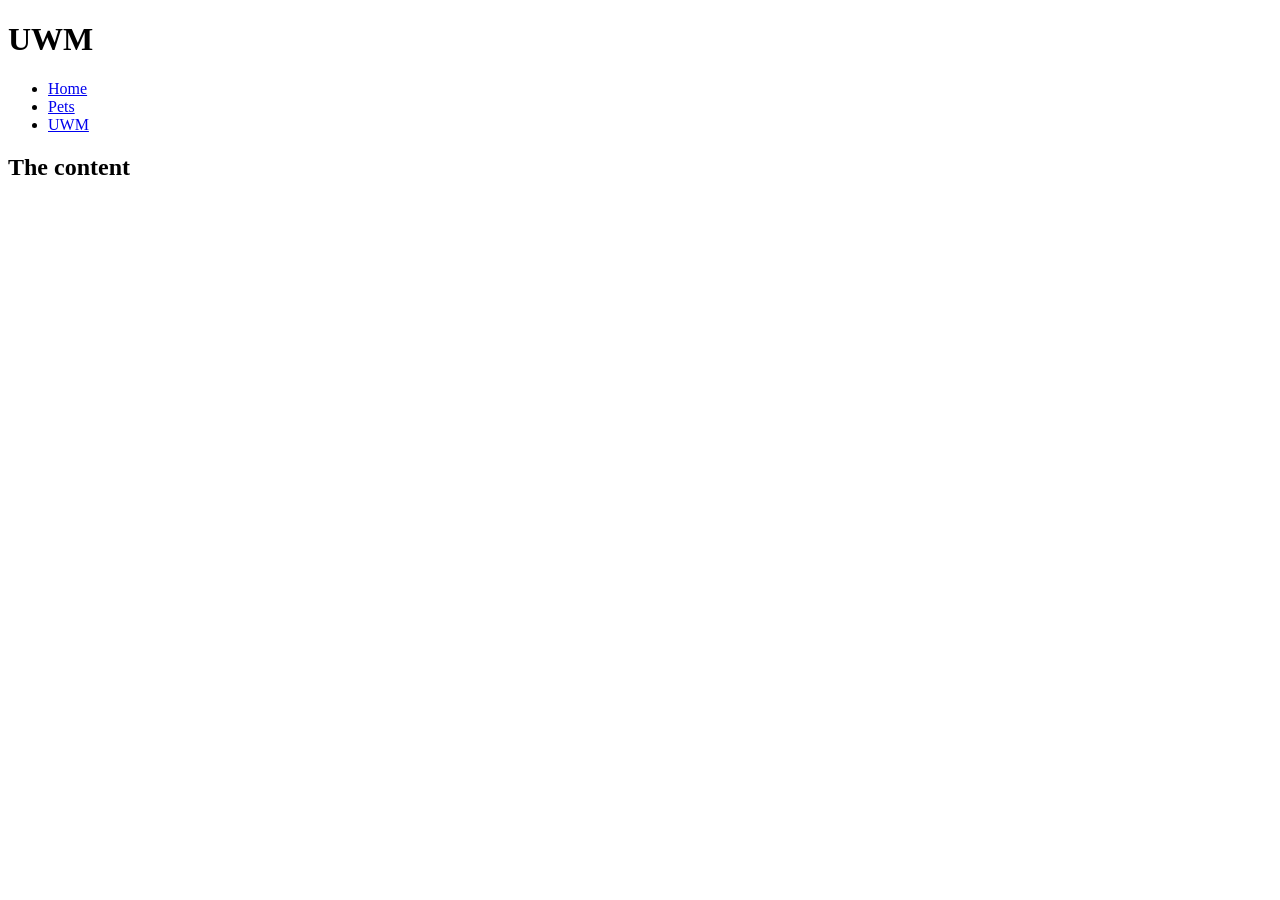
==== uwm.html @ 774eacb3 "finished pets" ====
<!DOCTYPE html>
<html lang="en">

<head>
    <meta charset="utf-8">
<title>Home</title>


</head>

<body>
    <header>
    <h1>UWM</h1>
<nav>
    <ul>
    <li><a href="index.html">Home</a></li>
    <li><a href="pets.html">Pets</a></li>
    <li><a href="uwm.html">UWM</a></li>



</ul>

</nav>



    </header>

<main>
    <h2>The content</h2>
</main>






</body>









</html>
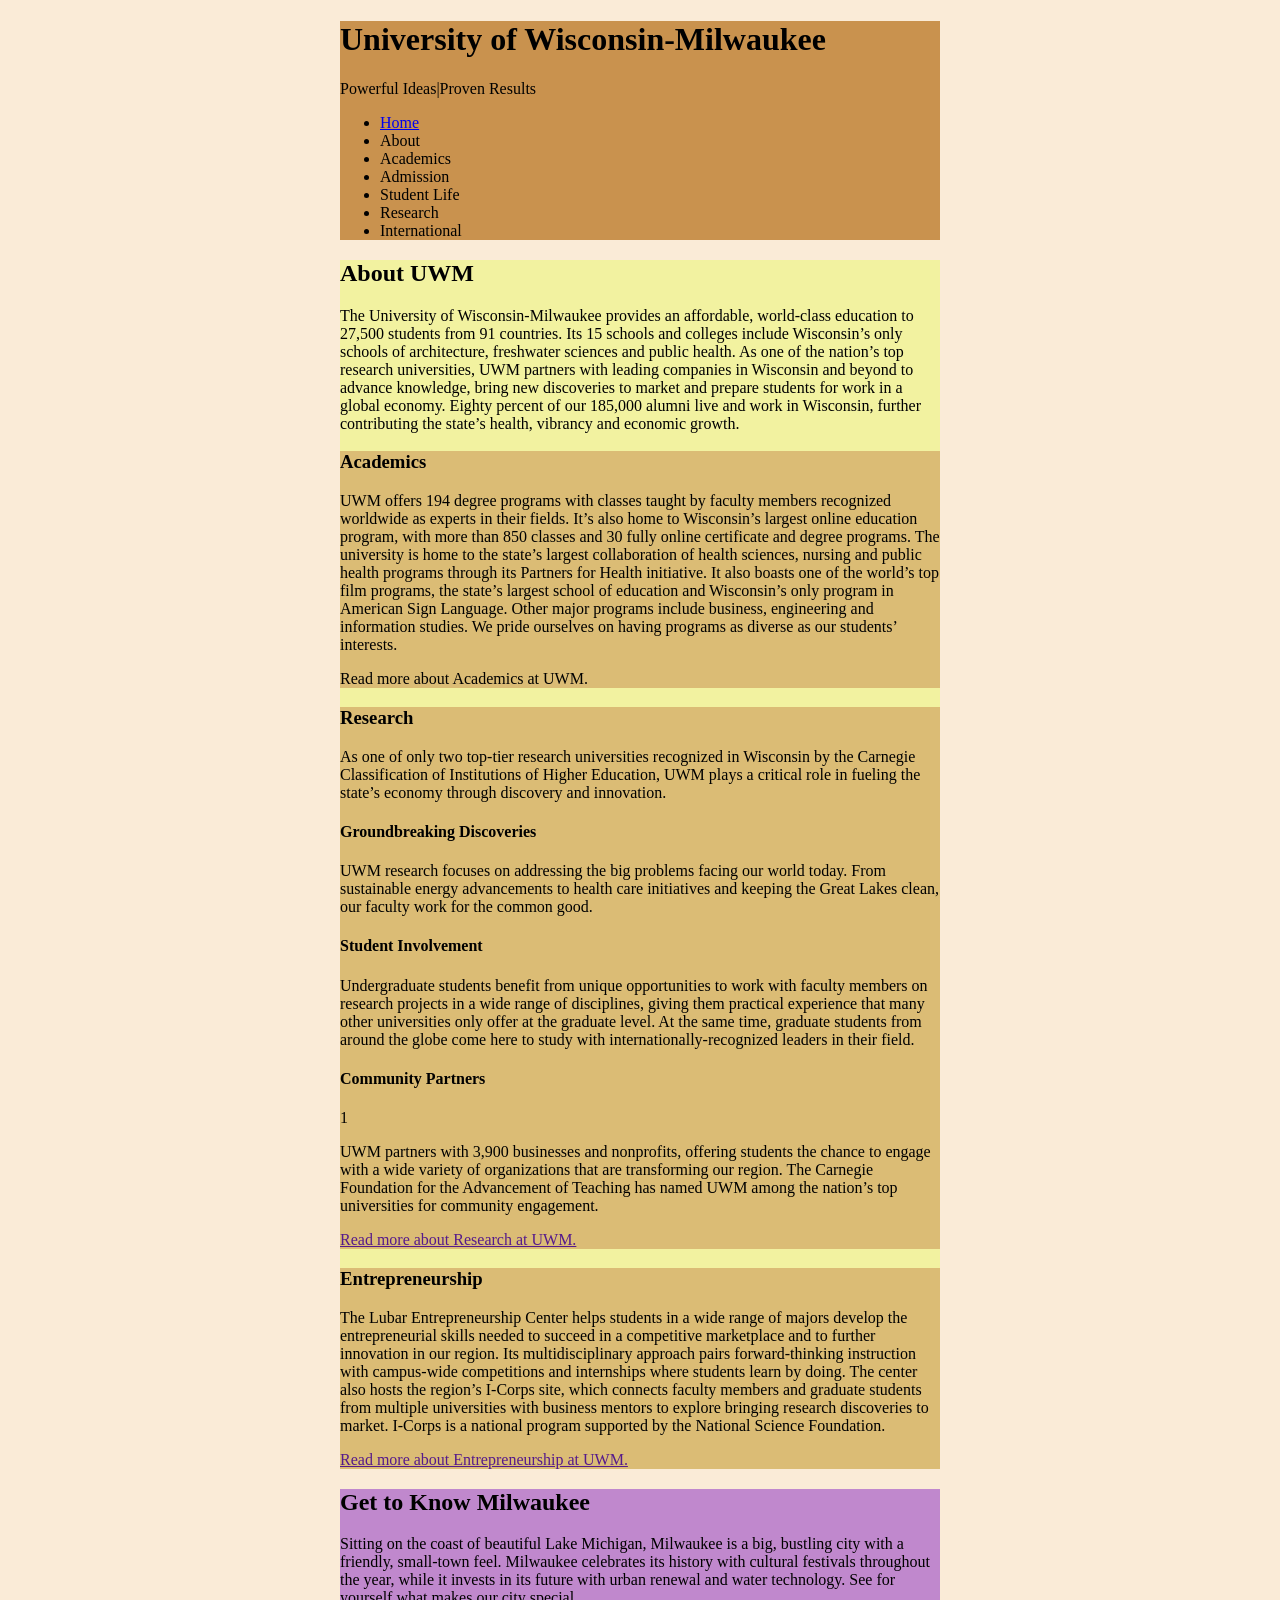
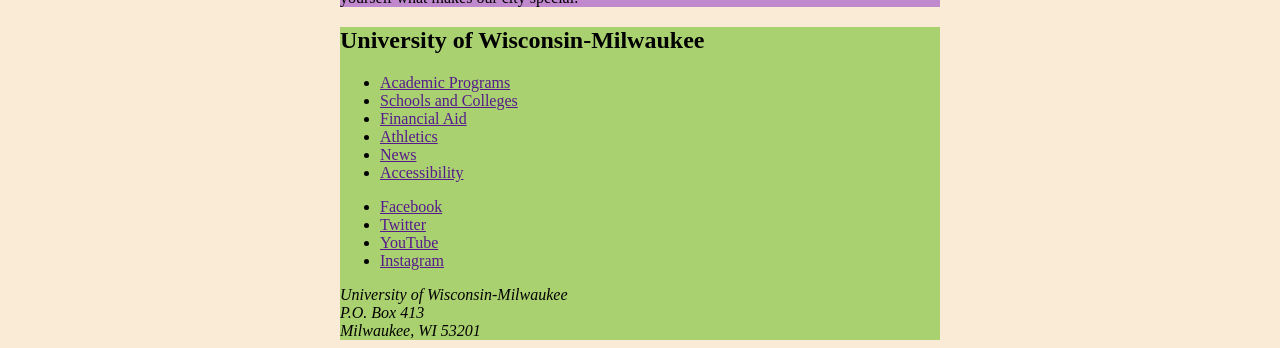
==== commit ed05b28f: "added uwm content" ====
--- a/uwm.html
+++ b/uwm.html
@@ -3,19 +3,27 @@
 
 <head>
     <meta charset="utf-8">
-<title>Home</title>
-
+<title>UWM</title>
+<link rel="stylesheet" href="uwm.css">
 
 </head>
 
 <body>
-    <header>
-    <h1>UWM</h1>
+    <div class="wrapper">
+        <header class="site-header">
+            <h1>University of Wisconsin-Milwaukee</h1>
+            <p>Powerful Ideas|Proven Results</p>
+
+
 <nav>
     <ul>
     <li><a href="index.html">Home</a></li>
-    <li><a href="pets.html">Pets</a></li>
-    <li><a href="uwm.html">UWM</a></li>
+    <li><a href=></a>About</li>
+    <li><a href=></a>Academics</li>
+    <li><a href=></a>Admission</li>
+    <li><a href=></a>Student Life</li>
+    <li><a href=></a>Research</li>
+    <li><a href=></a>International</li>
 
 
 
@@ -27,23 +35,115 @@
 
     </header>
 
-<main>
-    <h2>The content</h2>
+<main class="site-main">
+    <article class="wrapper">
+    <h2>About UWM</h2>
+
+<p>The University of Wisconsin-Milwaukee provides an affordable, 
+    world-class education to 27,500 students from 91 countries. 
+    Its 15 schools and colleges include Wisconsin’s only schools
+     of architecture, freshwater sciences and public health. 
+     As one of the nation’s top research universities, UWM 
+     partners with leading companies in Wisconsin and beyond
+      to advance knowledge, bring new discoveries to market 
+      and prepare students for work in a global economy. 
+      Eighty percent of our 185,000 alumni live and work in
+       Wisconsin, further contributing the state’s health, 
+       vibrancy and economic growth.</p>
+
+       <section class="article-section">
+<h3>Academics</h3>
+
+<p>UWM offers 194 degree programs with classes taught by faculty
+ members recognized worldwide as experts in their fields. 
+ It’s also home to Wisconsin’s largest online education program,
+with more than 850 classes and 30 fully online certificate and
+degree programs. The university is home to the state’s largest
+collaboration of health sciences, nursing and public health 
+programs through its Partners for Health initiative. It also
+boasts one of the world’s top film programs, the state’s 
+largest school of education and Wisconsin’s only program in
+American Sign Language. Other major programs include
+business, engineering and information studies. We pride 
+ ourselves on having programs as diverse as our students’ 
+interests.</p>
+<p href="">Read more about Academics at UWM.</p>
+       </section>
+</article>
+<section class="article-section">
+<h3>Research</h3>
+
+<p>As one of only two top-tier research universities recognized in Wisconsin by the Carnegie Classification of Institutions of Higher Education, UWM plays a critical role in fueling the state’s economy through discovery and innovation.
+</p>
+<h4>Groundbreaking Discoveries</h4>
+
+<p>UWM research focuses on addressing the big problems facing our world today. From sustainable energy advancements to health care initiatives and keeping the Great Lakes clean, our faculty work for the common good.
+</p>
+<h4>Student Involvement</h4>
+
+<p>Undergraduate students benefit from unique opportunities to work with faculty members on research projects in a wide range of disciplines, giving them practical experience that many other universities only offer at the graduate level. At the same time, graduate students from around the globe come here to study with internationally-recognized leaders in their field.
+</p>
+<h4>Community Partners</h4>
+
+1<p>UWM partners with 3,900 businesses and nonprofits, offering students the chance to engage with a wide variety of organizations that are transforming our region. The Carnegie Foundation for the Advancement of Teaching has named UWM among the nation’s top universities for community engagement.
+</p>
+<p><a href="">Read more about Research at UWM.</a></p>
+</section>
+
+
+<section class="article-section">
+<h3>Entrepreneurship</h3>
+
+<p>The Lubar Entrepreneurship Center helps students in a wide range of majors develop the entrepreneurial skills needed to succeed in a competitive marketplace and to further innovation in our region. Its multidisciplinary approach pairs forward-thinking instruction with campus-wide competitions and internships where students learn by doing. The center also hosts the region’s I-Corps site, which connects faculty members and graduate students from multiple universities with business mentors to explore bringing research discoveries to market. I-Corps is a national program supported by the National Science Foundation.
+</p>
+<p><a href="">Read more about Entrepreneurship at UWM.</a></p>
+</section>
+
+
 </main>
 
+<aside class="callout">
+    <div class="wrapper">
+    <h2>Get to Know Milwaukee</h2>
+    <p>Sitting on the coast of beautiful Lake Michigan, Milwaukee is a big, bustling city with a friendly, small-town feel. Milwaukee celebrates its history with cultural festivals throughout the year, while it invests in its future with urban renewal and water technology. See for yourself what makes our city special. 
+</p>
+</div>
+</aside>
+
+<footer class="site-footer">
+   <div class="wrapper">
+ <h2>University of Wisconsin-Milwaukee</h2>
+
+ <nav>
+<ul>
+<li><a href="">Academic Programs</a></li>
+<li><a href="">Schools and Colleges</a></li>
+<li><a href="">Financial Aid</a></li>
+<li><a href="">Athletics</a></li>
+<li><a href="">News</a></li>
+<li><a href="">Accessibility</a></li>
+
+</ul>
+ </nav>
 
 
+ <ul>
+<li><a href="">Facebook</a></li>
+<li><a href="">Twitter</a></li>
+<li><a href="">YouTube</a></li>
+<li><a href="">Instagram</a></li>
+</ul>
 
+<address>
+University of Wisconsin-Milwaukee <br>
+P.O. Box 413 <br>
+Milwaukee, WI 53201
+</address>
+</div>
+
+</footer>
 
 
 </body>
 
-
-
-
-
-
-
-
-
 </html>
--- a/uwm.css
+++ b/uwm.css
@@ -0,0 +1,29 @@
+html {
+    background-color: antiquewhite;
+}
+
+.wrapper {
+    max-width:  600px;
+    margin: 0 auto;
+}
+
+.site-header {
+    background-color: rgb(201, 146, 78);
+}
+
+
+.site-main {
+    background-color: rgb(242, 242, 160);
+}
+
+.article-section {
+    background-color: rgb(219, 188, 117);
+}
+
+.callout {
+    background-color: rgb(192, 136, 205);
+}
+
+.site-footer {
+    background-color:rgb(170, 209, 111)
+}
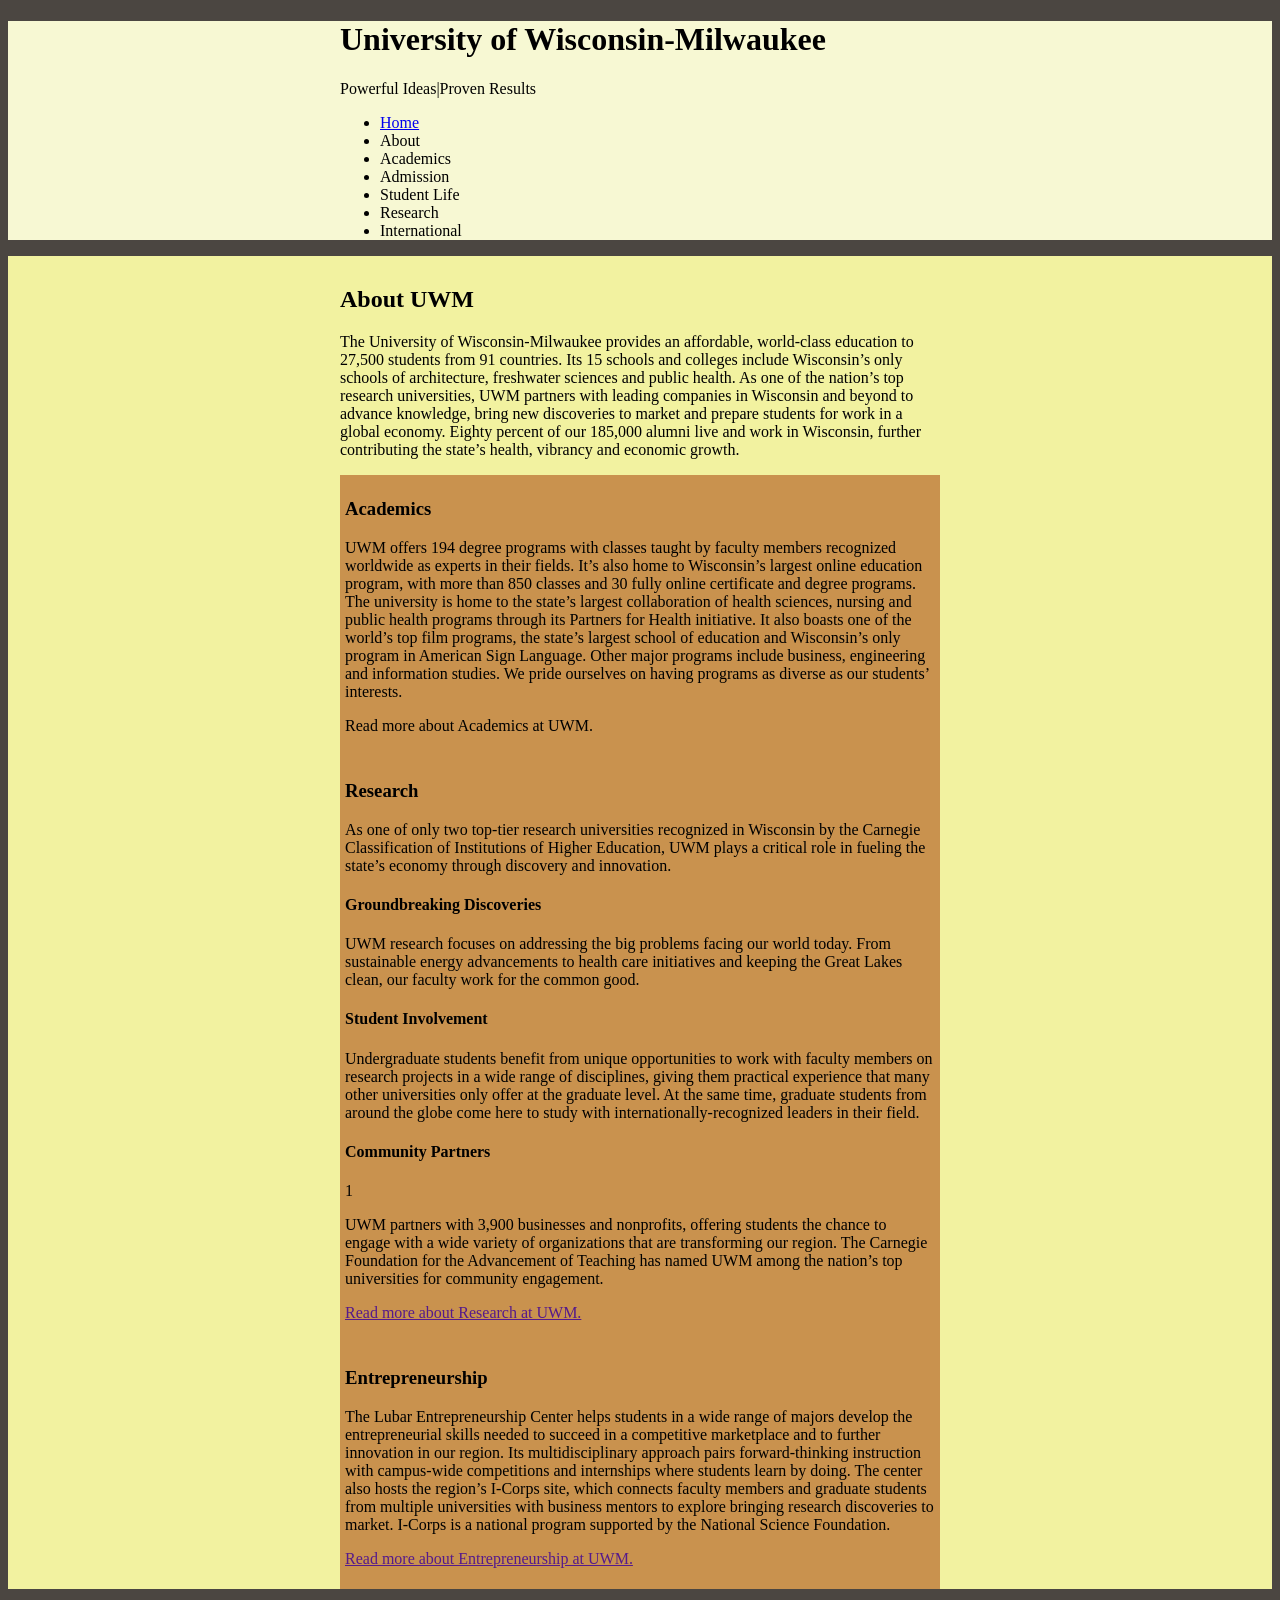
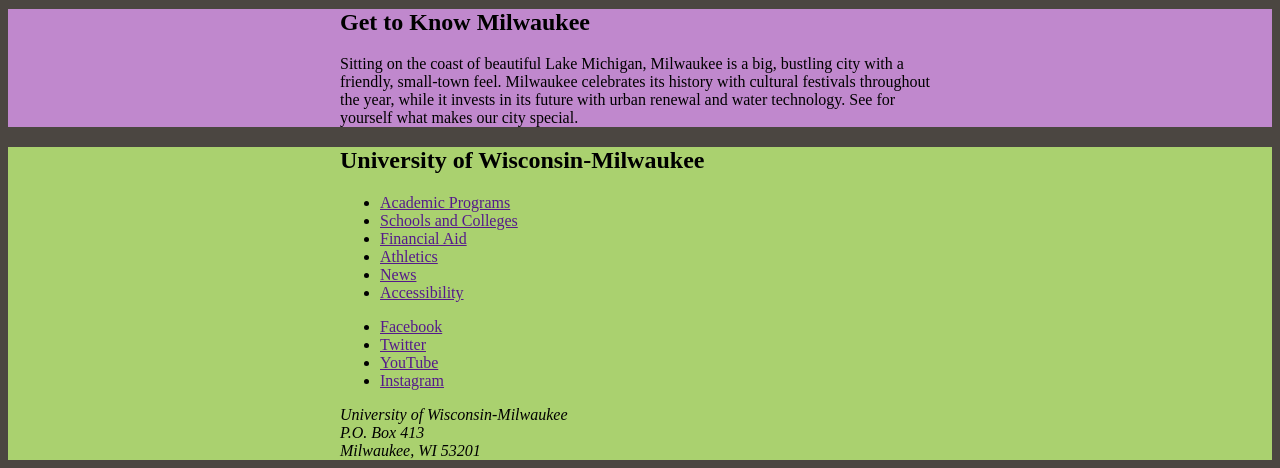
==== commit aad5d4c6: "updated uwm" ====
--- a/uwm.html
+++ b/uwm.html
@@ -9,8 +9,9 @@
 </head>
 
 <body>
-    <div class="wrapper">
+
         <header class="site-header">
+                <div class="wrapper">
             <h1>University of Wisconsin-Milwaukee</h1>
             <p>Powerful Ideas|Proven Results</p>
 
@@ -30,9 +31,7 @@
 </ul>
 
 </nav>
-
-
-
+</div>
     </header>
 
 <main class="site-main">
@@ -69,7 +68,7 @@
 interests.</p>
 <p href="">Read more about Academics at UWM.</p>
        </section>
-</article>
+
 <section class="article-section">
 <h3>Research</h3>
 
@@ -98,16 +97,17 @@
 </p>
 <p><a href="">Read more about Entrepreneurship at UWM.</a></p>
 </section>
-
+</article>
 
 </main>
 
 <aside class="callout">
     <div class="wrapper">
-    <h2>Get to Know Milwaukee</h2>
-    <p>Sitting on the coast of beautiful Lake Michigan, Milwaukee is a big, bustling city with a friendly, small-town feel. Milwaukee celebrates its history with cultural festivals throughout the year, while it invests in its future with urban renewal and water technology. See for yourself what makes our city special. 
-</p>
-</div>
+     
+        <h2>Get to Know Milwaukee</h2>
+        <p>Sitting on the coast of beautiful Lake Michigan, Milwaukee is a big, bustling city with a friendly, small-town feel. Milwaukee celebrates its history with cultural festivals throughout the year, while it invests in its future with urban renewal and water technology. See for yourself what makes our city special. 
+        </p>
+    </div>
 </aside>
 
 <footer class="site-footer">
--- a/uwm.css
+++ b/uwm.css
@@ -1,27 +1,34 @@
 html {
-    background-color: antiquewhite;
+    background-color: rgb(75, 70, 65);
+   
 }
 
 .wrapper {
     max-width:  600px;
     margin: 0 auto;
+    
 }
 
+
+
 .site-header {
-    background-color: rgb(201, 146, 78);
+    background-color: rgb(247, 248, 211);
 }
 
 
 .site-main {
     background-color: rgb(242, 242, 160);
+    padding-top: 10px;
 }
 
 .article-section {
-    background-color: rgb(219, 188, 117);
+    background-color: rgb(201, 146, 78);
+    padding: 5px;
 }
 
 .callout {
     background-color: rgb(192, 136, 205);
+    
 }
 
 .site-footer {
